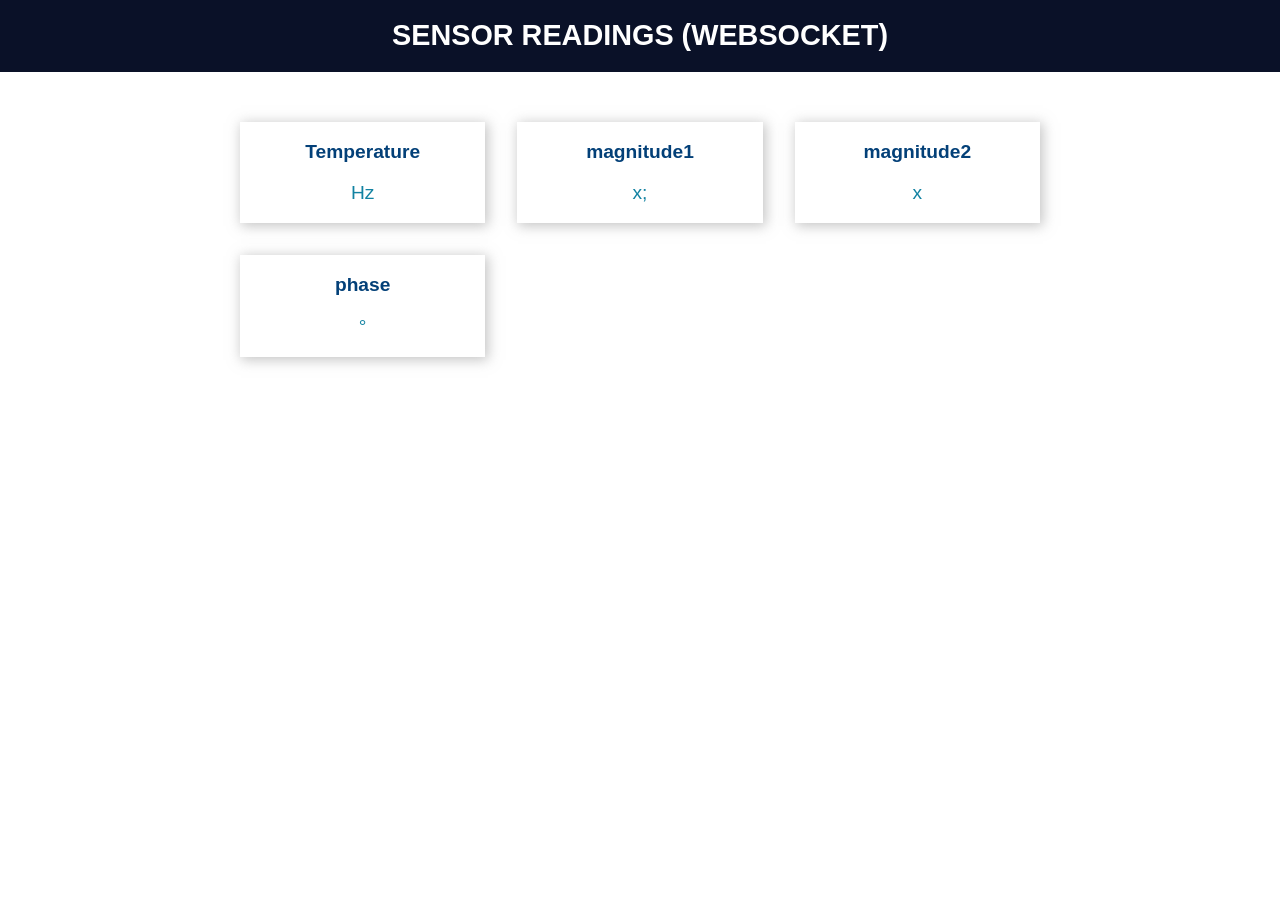
==== data/realtime.html @ 5f4b5287 "websocket root trial" ====
<!DOCTYPE html>
<html>
    <head>
        <title>ESP IOT DASHBOARD</title>
        <meta name="viewport" content="width=device-width, initial-scale=1">
        <link rel="icon" type="image/png" href="favicon.png">
        <link rel="stylesheet" type="text/css" href="style.css">
    </head>
    <body>
        <div class="topnav">
            <h1>SENSOR READINGS (WEBSOCKET)</h1>
        </div>
        <div class="content">
            <div class="card-grid">
                <div class="card">
                    <p class="card-title"><i class="fas fa-thermometer-threequarters" style="color:#059e8a;"></i> Temperature</p>
                    <p class="reading"><span id="frequency"></span> Hz</p>
                </div>
                <div class="card">
                    <p class="card-title"> magnitude1</p>
                    <p class="reading"><span id="magnitude1"></span> x;</p>
                </div>
                <div class="card">
                    <p class="card-title"> magnitude2</p>
                    <p class="reading"><span id="magnitude2"></span> x</p>
                </div>
                <div class="card">
                    <p class="card-title"> phase</p>
                    <p class="reading"><span id="phase"></span> &deg;</p>
                </div>
            </div>
        </div>
        <script src="script.js"></script>
    </body>
</html>
---- data/style.css ----
html {
    font-family: Arial, Helvetica, sans-serif;
    display: inline-block;
    text-align: center;
}
h1 {
    font-size: 1.8rem;
    color: white;
}
.topnav {
    overflow: hidden;
    background-color: #0A1128;
}
body {
    margin: 0;
}
.content {
    padding: 50px;
}
.card-grid {
    max-width: 800px;
    margin: 0 auto;
    display: grid;
    grid-gap: 2rem;
    grid-template-columns: repeat(auto-fit, minmax(200px, 1fr));
}
.card {
    background-color: white;
    box-shadow: 2px 2px 12px 1px rgba(140,140,140,.5);
}
.card-title {
    font-size: 1.2rem;
    font-weight: bold;
    color: #034078
}
.reading {
    font-size: 1.2rem;
    color: #1282A2;
}
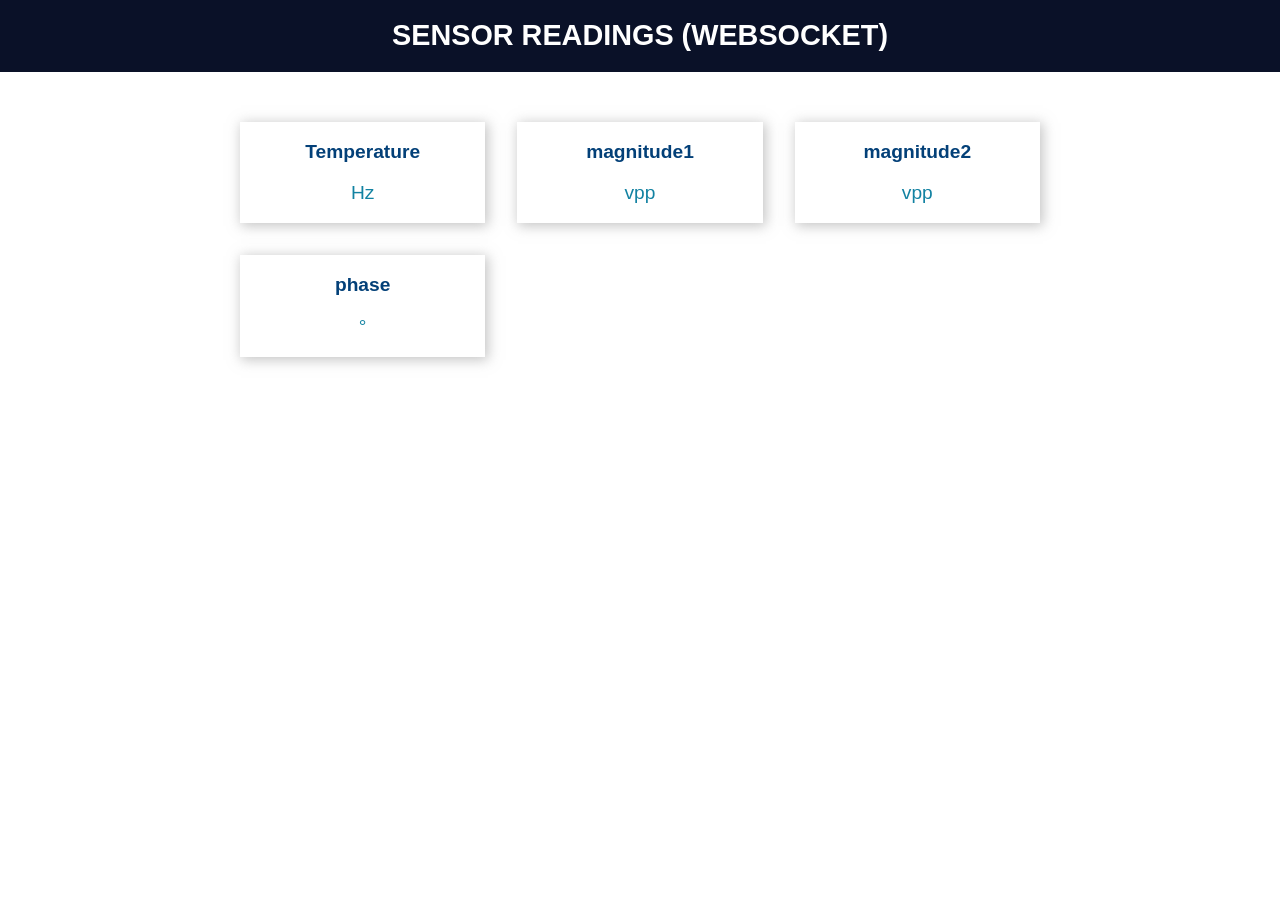
==== commit 911f52ca: "demas" ====
--- a/data/realtime.html
+++ b/data/realtime.html
@@ -18,11 +18,11 @@
                 </div>
                 <div class="card">
                     <p class="card-title"> magnitude1</p>
-                    <p class="reading"><span id="magnitude1"></span> x;</p>
+                    <p class="reading"><span id="magnitude1"></span> vpp</p>
                 </div>
                 <div class="card">
                     <p class="card-title"> magnitude2</p>
-                    <p class="reading"><span id="magnitude2"></span> x</p>
+                    <p class="reading"><span id="magnitude2"></span> vpp</p>
                 </div>
                 <div class="card">
                     <p class="card-title"> phase</p>
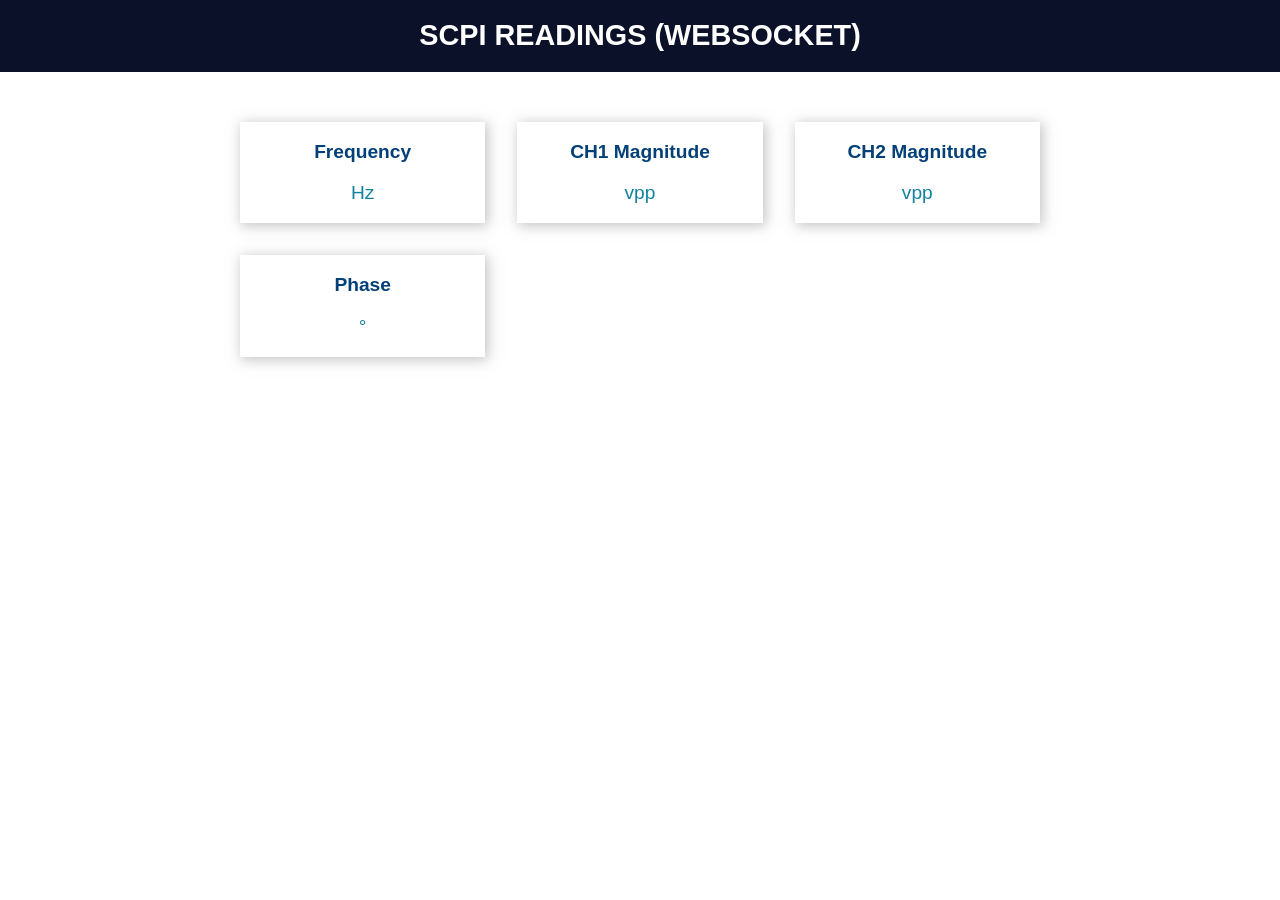
==== commit 105ab729: "Added decibel calculation finalizing websocket at root path finalizing bode plot at /plot" ====
--- a/data/realtime.html
+++ b/data/realtime.html
@@ -8,24 +8,24 @@
     </head>
     <body>
         <div class="topnav">
-            <h1>SENSOR READINGS (WEBSOCKET)</h1>
+            <h1>SCPI READINGS (WEBSOCKET)</h1>
         </div>
         <div class="content">
             <div class="card-grid">
                 <div class="card">
-                    <p class="card-title"><i class="fas fa-thermometer-threequarters" style="color:#059e8a;"></i> Temperature</p>
+                    <p class="card-title"><i class="fas fa-thermometer-threequarters" style="color:#059e8a;"></i>Frequency</p>
                     <p class="reading"><span id="frequency"></span> Hz</p>
                 </div>
                 <div class="card">
-                    <p class="card-title"> magnitude1</p>
+                    <p class="card-title">CH1 Magnitude</p>
                     <p class="reading"><span id="magnitude1"></span> vpp</p>
                 </div>
                 <div class="card">
-                    <p class="card-title"> magnitude2</p>
+                    <p class="card-title">CH2 Magnitude</p>
                     <p class="reading"><span id="magnitude2"></span> vpp</p>
                 </div>
                 <div class="card">
-                    <p class="card-title"> phase</p>
+                    <p class="card-title">Phase</p>
                     <p class="reading"><span id="phase"></span> &deg;</p>
                 </div>
             </div>
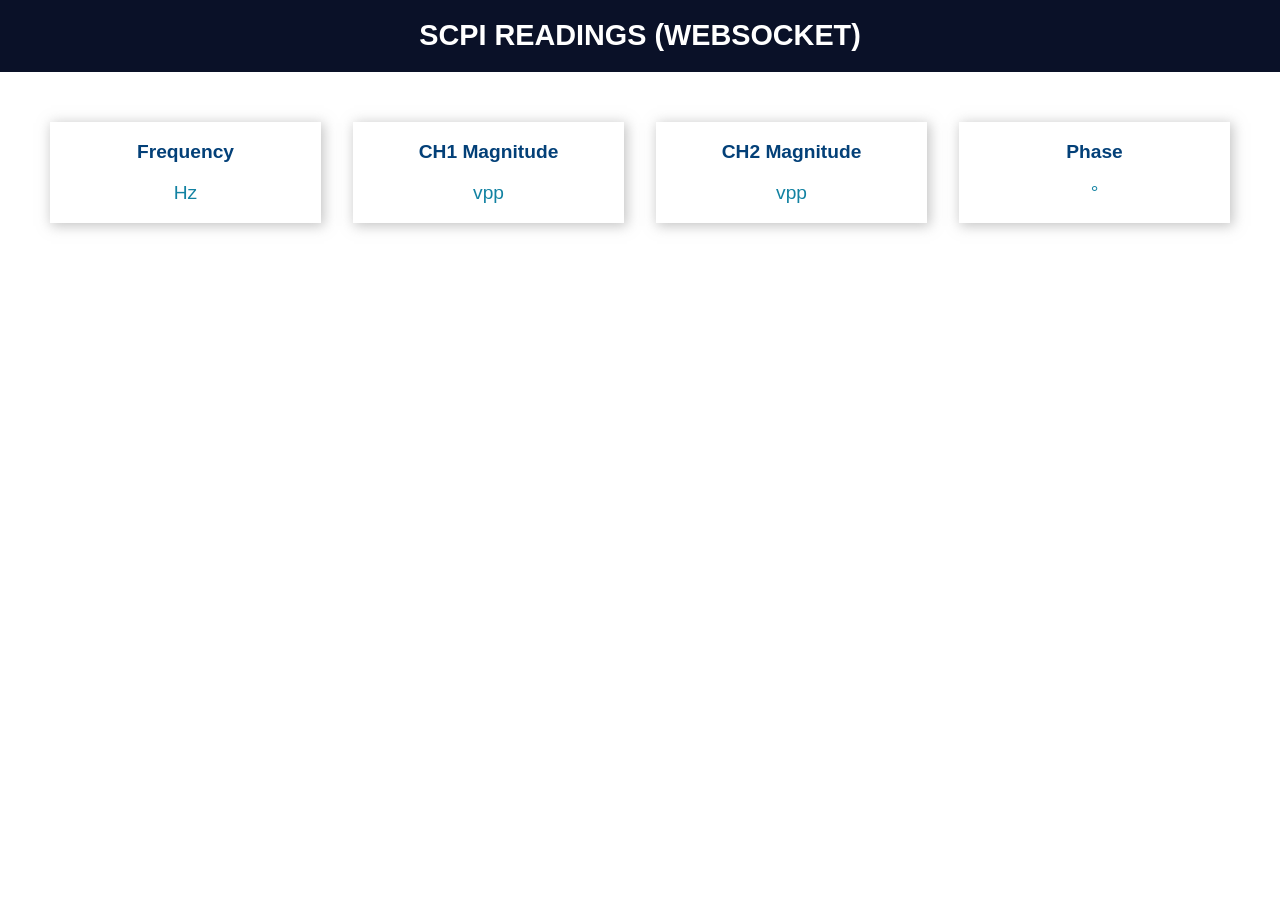
==== commit 71532733: "Change route root for plotting /data for dynamic websocket updates" ====
--- a/data/realtime.html
+++ b/data/realtime.html
@@ -1,9 +1,8 @@
 <!DOCTYPE html>
 <html>
     <head>
-        <title>ESP IOT DASHBOARD</title>
+        <title>ESP WEBSOCKET DATA</title>
         <meta name="viewport" content="width=device-width, initial-scale=1">
-        <link rel="icon" type="image/png" href="favicon.png">
         <link rel="stylesheet" type="text/css" href="style.css">
     </head>
     <body>
@@ -13,7 +12,7 @@
         <div class="content">
             <div class="card-grid">
                 <div class="card">
-                    <p class="card-title"><i class="fas fa-thermometer-threequarters" style="color:#059e8a;"></i>Frequency</p>
+                    <p class="card-title">Frequency</p>
                     <p class="reading"><span id="frequency"></span> Hz</p>
                 </div>
                 <div class="card">
--- a/data/style.css
+++ b/data/style.css
@@ -18,7 +18,7 @@
     padding: 50px;
 }
 .card-grid {
-    max-width: 800px;
+    max-width: 1200px;
     margin: 0 auto;
     display: grid;
     grid-gap: 2rem;
